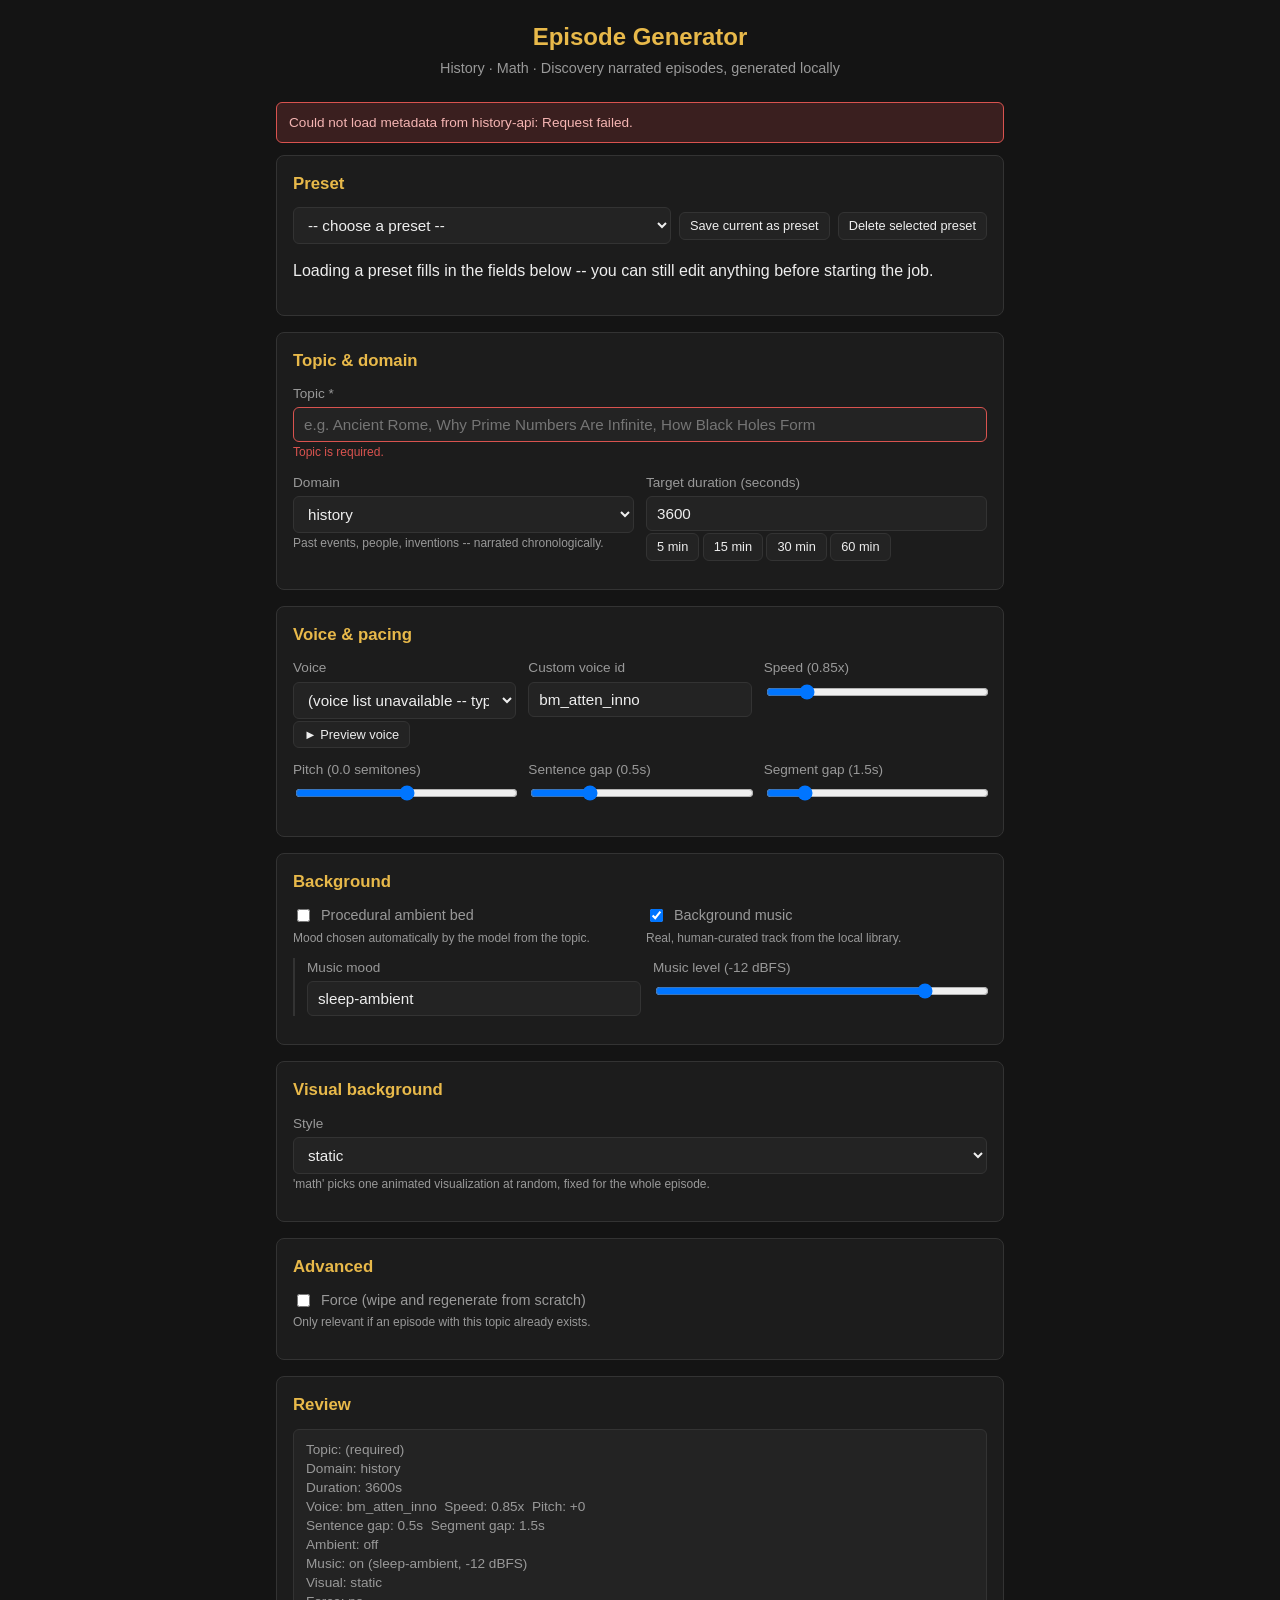
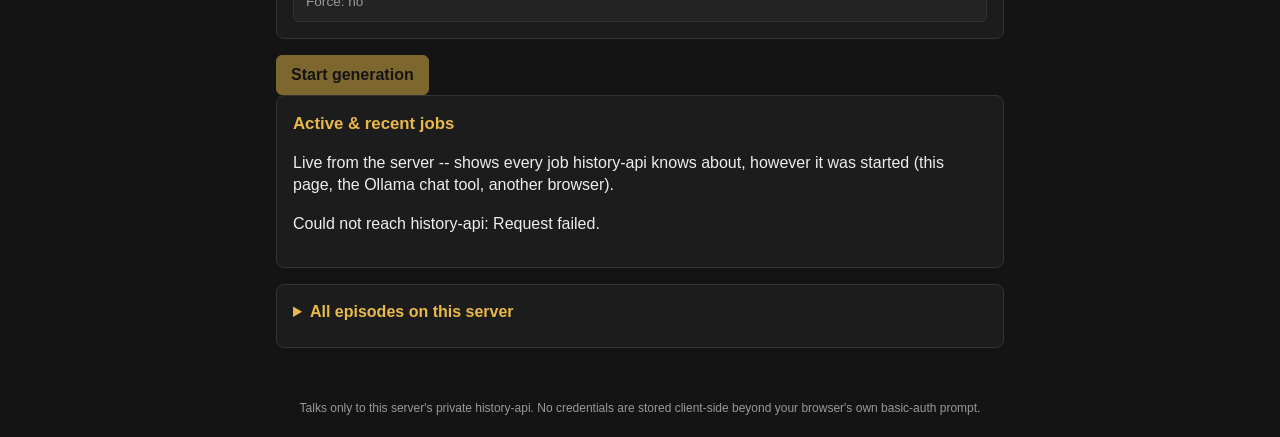
==== history-generator/ui/static/index.html @ 7b9bb8a4 "Configuration UI: make the jobs panel live and cross-browser GET /jobs now embeds each job's progres" ====
<!doctype html>
<html lang="en">
<head>
<meta charset="utf-8">
<meta name="viewport" content="width=device-width, initial-scale=1">
<title>Episode Generator</title>
<link rel="stylesheet" href="style.css">
</head>
<body>
<header>
  <h1>Episode Generator</h1>
  <p>History &middot; Math &middot; Discovery narrated episodes, generated locally</p>
</header>

<main>
  <div id="top-error" class="top-error"></div>

  <section class="panel">
    <h2>Preset</h2>
    <div class="preset-bar">
      <select id="preset-select">
        <option value="">-- choose a preset --</option>
      </select>
      <button id="save-preset-btn" class="small" type="button">Save current as preset</button>
      <button id="delete-preset-btn" class="small" type="button">Delete selected preset</button>
    </div>
    <p class="hint">Loading a preset fills in the fields below -- you can still edit anything before starting the job.</p>
  </section>

  <form id="job-form">
    <section class="panel">
      <h2>Topic &amp; domain</h2>
      <div class="row">
        <div class="field" style="flex-basis: 100%;">
          <label for="topic">Topic *</label>
          <input type="text" id="topic" name="topic" required placeholder="e.g. Ancient Rome, Why Prime Numbers Are Infinite, How Black Holes Form">
          <div class="error">Topic is required.</div>
        </div>
      </div>
      <div class="row">
        <div class="field">
          <label for="domain">Domain</label>
          <select id="domain" name="domain"></select>
          <div class="hint" id="domain-hint"></div>
        </div>
        <div class="field">
          <label for="duration">Target duration (seconds)</label>
          <input type="number" id="duration" name="duration" min="30" step="30" value="3600">
          <div class="hint">
            <button type="button" class="small" data-duration="300">5 min</button>
            <button type="button" class="small" data-duration="900">15 min</button>
            <button type="button" class="small" data-duration="1800">30 min</button>
            <button type="button" class="small" data-duration="3600">60 min</button>
          </div>
        </div>
      </div>
    </section>

    <section class="panel">
      <h2>Voice &amp; pacing</h2>
      <div class="row">
        <div class="field">
          <label for="voice">Voice</label>
          <select id="voice" name="voice"></select>
          <div class="hint">
            <button type="button" class="small" id="voice-preview-btn">&#9658; Preview voice</button>
            <span id="voice-preview-status"></span>
          </div>
        </div>
        <div class="field" id="voice-custom-field" style="display:none;">
          <label for="voice-custom">Custom voice id</label>
          <input type="text" id="voice-custom" placeholder="e.g. bm_atten_inno">
        </div>
        <div class="field">
          <label for="speed">Speed (<span id="speed-out">0.85</span>x)</label>
          <input type="range" id="speed" name="speed" min="0.25" max="4.0" step="0.05" value="0.85">
        </div>
      </div>
      <div class="row">
        <div class="field">
          <label for="pitch">Pitch (<span id="pitch-out">0.0</span> semitones)</label>
          <input type="range" id="pitch" name="pitch_semitones" min="-4" max="4" step="0.5" value="0">
        </div>
        <div class="field">
          <label for="sentence-gap">Sentence gap (<span id="sentence-gap-out">0.5</span>s)</label>
          <input type="range" id="sentence-gap" name="sentence_gap_seconds" min="0" max="2" step="0.1" value="0.5">
        </div>
        <div class="field">
          <label for="segment-gap">Segment gap (<span id="segment-gap-out">1.5</span>s)</label>
          <input type="range" id="segment-gap" name="segment_gap_seconds" min="0" max="10" step="0.5" value="1.5">
        </div>
      </div>
    </section>

    <section class="panel">
      <h2>Background</h2>
      <div class="row">
        <div class="field">
          <label class="checkbox"><input type="checkbox" id="ambient" name="ambient"> Procedural ambient bed</label>
          <div class="hint">Mood chosen automatically by the model from the topic.</div>
        </div>
        <div class="field">
          <label class="checkbox"><input type="checkbox" id="music" name="music"> Background music</label>
          <div class="hint">Real, human-curated track from the local library.</div>
        </div>
      </div>
      <div id="music-subgroup" class="subgroup">
        <div class="row">
          <div class="field">
            <label for="music-mood">Music mood</label>
            <input type="text" id="music-mood" name="music_mood" value="sleep-ambient">
          </div>
          <div class="field">
            <label for="music-level">Music level (<span id="music-level-out">-12</span> dBFS)</label>
            <input type="range" id="music-level" name="music_level_db" min="-40" max="-6" step="1" value="-12">
          </div>
        </div>
      </div>
    </section>

    <section class="panel">
      <h2>Visual background</h2>
      <div class="row">
        <div class="field">
          <label for="visual-style">Style</label>
          <select id="visual-style" name="visual_style"></select>
          <div class="hint">'math' picks one animated visualization at random, fixed for the whole episode.</div>
        </div>
      </div>
    </section>

    <section class="panel">
      <h2>Advanced</h2>
      <div class="row">
        <div class="field">
          <label class="checkbox"><input type="checkbox" id="force" name="force"> Force (wipe and regenerate from scratch)</label>
          <div class="hint">Only relevant if an episode with this topic already exists.</div>
        </div>
      </div>
    </section>

    <section class="panel">
      <h2>Review</h2>
      <div id="summary" class="summary-box">Fill in a topic to see the request that will be submitted.</div>
    </section>

    <button type="submit" class="primary" id="submit-btn">Start generation</button>
  </form>

  <section class="panel">
    <h2>Active &amp; recent jobs</h2>
    <p class="hint">Live from the server -- shows every job history-api knows about, however it was started (this page, the Ollama chat tool, another browser).</p>
    <div id="jobs-list"><p class="hint">Loading...</p></div>
  </section>

  <section class="panel">
    <details id="episodes-details">
      <summary>All episodes on this server</summary>
      <div id="episodes-list"><p class="hint">Loading...</p></div>
      <button type="button" class="small" id="refresh-episodes-btn">Refresh</button>
    </details>
  </section>
</main>

<audio id="voice-preview-audio" preload="none" style="display:none;"></audio>

<footer>
  Talks only to this server's private history-api. No credentials are stored client-side beyond your browser's own basic-auth prompt.
</footer>

<script src="app.js"></script>
</body>
</html>
---- history-generator/ui/static/style.css ----
:root {
  --bg: #141414;
  --panel: #1c1c1c;
  --panel-alt: #232323;
  --border: #333;
  --text: #eee;
  --text-dim: #999;
  --accent: #e8b94a;
  --accent-dim: #a9822f;
  --danger: #d9534f;
  --ok: #6fbf73;
  --radius: 8px;
}

* { box-sizing: border-box; }

body {
  margin: 0;
  background: var(--bg);
  color: var(--text);
  font-family: -apple-system, BlinkMacSystemFont, "Segoe UI", Roboto, Helvetica, Arial, sans-serif;
  line-height: 1.4;
}

header {
  padding: 20px 16px 8px;
  text-align: center;
}

header h1 {
  margin: 0 0 4px;
  color: var(--accent);
  font-size: 1.5rem;
}

header p {
  margin: 0;
  color: var(--text-dim);
  font-size: 0.9rem;
}

main {
  max-width: 760px;
  margin: 0 auto;
  padding: 16px;
}

.panel {
  background: var(--panel);
  border: 1px solid var(--border);
  border-radius: var(--radius);
  padding: 16px;
  margin-bottom: 16px;
}

.panel h2 {
  margin: 0 0 12px;
  font-size: 1.05rem;
  color: var(--accent);
}

.row {
  display: flex;
  flex-wrap: wrap;
  gap: 12px;
  margin-bottom: 12px;
}

.field {
  flex: 1 1 200px;
  min-width: 0;
}

.field label {
  display: block;
  font-size: 0.85rem;
  color: var(--text-dim);
  margin-bottom: 4px;
}

.field .hint {
  font-size: 0.75rem;
  color: var(--text-dim);
  margin-top: 2px;
}

.field .error {
  font-size: 0.75rem;
  color: var(--danger);
  margin-top: 2px;
  display: none;
}

.field.invalid .error {
  display: block;
}

.field.invalid input,
.field.invalid select {
  border-color: var(--danger);
}

#voice-preview-status {
  font-size: 0.78rem;
  color: var(--text-dim);
}

#voice-preview-status.error {
  color: var(--danger);
}

input[type="text"],
input[type="number"],
select,
textarea {
  width: 100%;
  padding: 8px 10px;
  background: var(--panel-alt);
  border: 1px solid var(--border);
  border-radius: 6px;
  color: var(--text);
  font-size: 0.95rem;
}

input[type="range"] {
  width: 100%;
}

.range-value {
  font-size: 0.8rem;
  color: var(--text-dim);
  text-align: right;
}

label.checkbox {
  display: flex;
  align-items: center;
  gap: 8px;
  font-size: 0.9rem;
  cursor: pointer;
}

label.checkbox input { width: auto; }

.subgroup {
  border-left: 2px solid var(--border);
  padding-left: 12px;
  margin-top: 8px;
  display: none;
}

.subgroup.open { display: block; }

button {
  font: inherit;
  cursor: pointer;
  border-radius: 6px;
  border: 1px solid var(--border);
  background: var(--panel-alt);
  color: var(--text);
  padding: 8px 14px;
}

button:hover { border-color: var(--accent-dim); }

button.primary {
  background: var(--accent);
  color: #141414;
  border-color: var(--accent);
  font-weight: 600;
}

button.primary:hover { background: var(--accent-dim); }

button.primary:disabled {
  opacity: 0.5;
  cursor: not-allowed;
}

button.small {
  padding: 4px 10px;
  font-size: 0.8rem;
}

.preset-bar {
  display: flex;
  flex-wrap: wrap;
  gap: 8px;
  align-items: center;
}

.preset-bar select { flex: 1 1 180px; }

.summary-box {
  background: var(--panel-alt);
  border: 1px solid var(--border);
  border-radius: 6px;
  padding: 10px 12px;
  font-size: 0.85rem;
  color: var(--text-dim);
  white-space: pre-wrap;
  word-break: break-word;
}

.top-error {
  background: #3a1f1f;
  border: 1px solid var(--danger);
  color: #f5b5b3;
  padding: 10px 12px;
  border-radius: 6px;
  margin-bottom: 12px;
  display: none;
  font-size: 0.85rem;
  white-space: pre-wrap;
}

.top-error.show { display: block; }

.job-card {
  border: 1px solid var(--border);
  border-radius: 6px;
  padding: 10px 12px;
  margin-bottom: 10px;
  background: var(--panel-alt);
}

.job-card .job-title {
  font-weight: 600;
  color: var(--accent);
  margin-bottom: 4px;
}

.job-card .job-meta {
  font-size: 0.8rem;
  color: var(--text-dim);
  margin-bottom: 6px;
}

.progress-bar {
  height: 6px;
  background: #333;
  border-radius: 3px;
  overflow: hidden;
  margin-bottom: 6px;
}

.progress-bar > div {
  height: 100%;
  background: var(--accent);
}

.job-status-line {
  font-size: 0.85rem;
}

.job-status-line.status-complete { color: var(--ok); }
.job-status-line.status-error { color: var(--danger); }

.host-path {
  font-family: ui-monospace, SFMono-Regular, Menlo, monospace;
  font-size: 0.78rem;
  background: var(--panel);
  padding: 4px 6px;
  border-radius: 4px;
  display: inline-block;
  margin-top: 4px;
  word-break: break-all;
}

details summary {
  cursor: pointer;
  color: var(--accent);
  font-weight: 600;
  margin-bottom: 8px;
}

.episode-row {
  display: flex;
  justify-content: space-between;
  gap: 8px;
  padding: 6px 0;
  border-bottom: 1px solid var(--border);
  font-size: 0.85rem;
  flex-wrap: wrap;
}

.episode-row:last-child { border-bottom: none; }

.tag {
  display: inline-block;
  font-size: 0.7rem;
  padding: 1px 6px;
  border-radius: 10px;
  background: #2a2a2a;
  color: var(--text-dim);
  margin-left: 4px;
}

footer {
  text-align: center;
  padding: 20px;
  color: var(--text-dim);
  font-size: 0.75rem;
}

@media (max-width: 480px) {
  .field { flex-basis: 100%; }
}
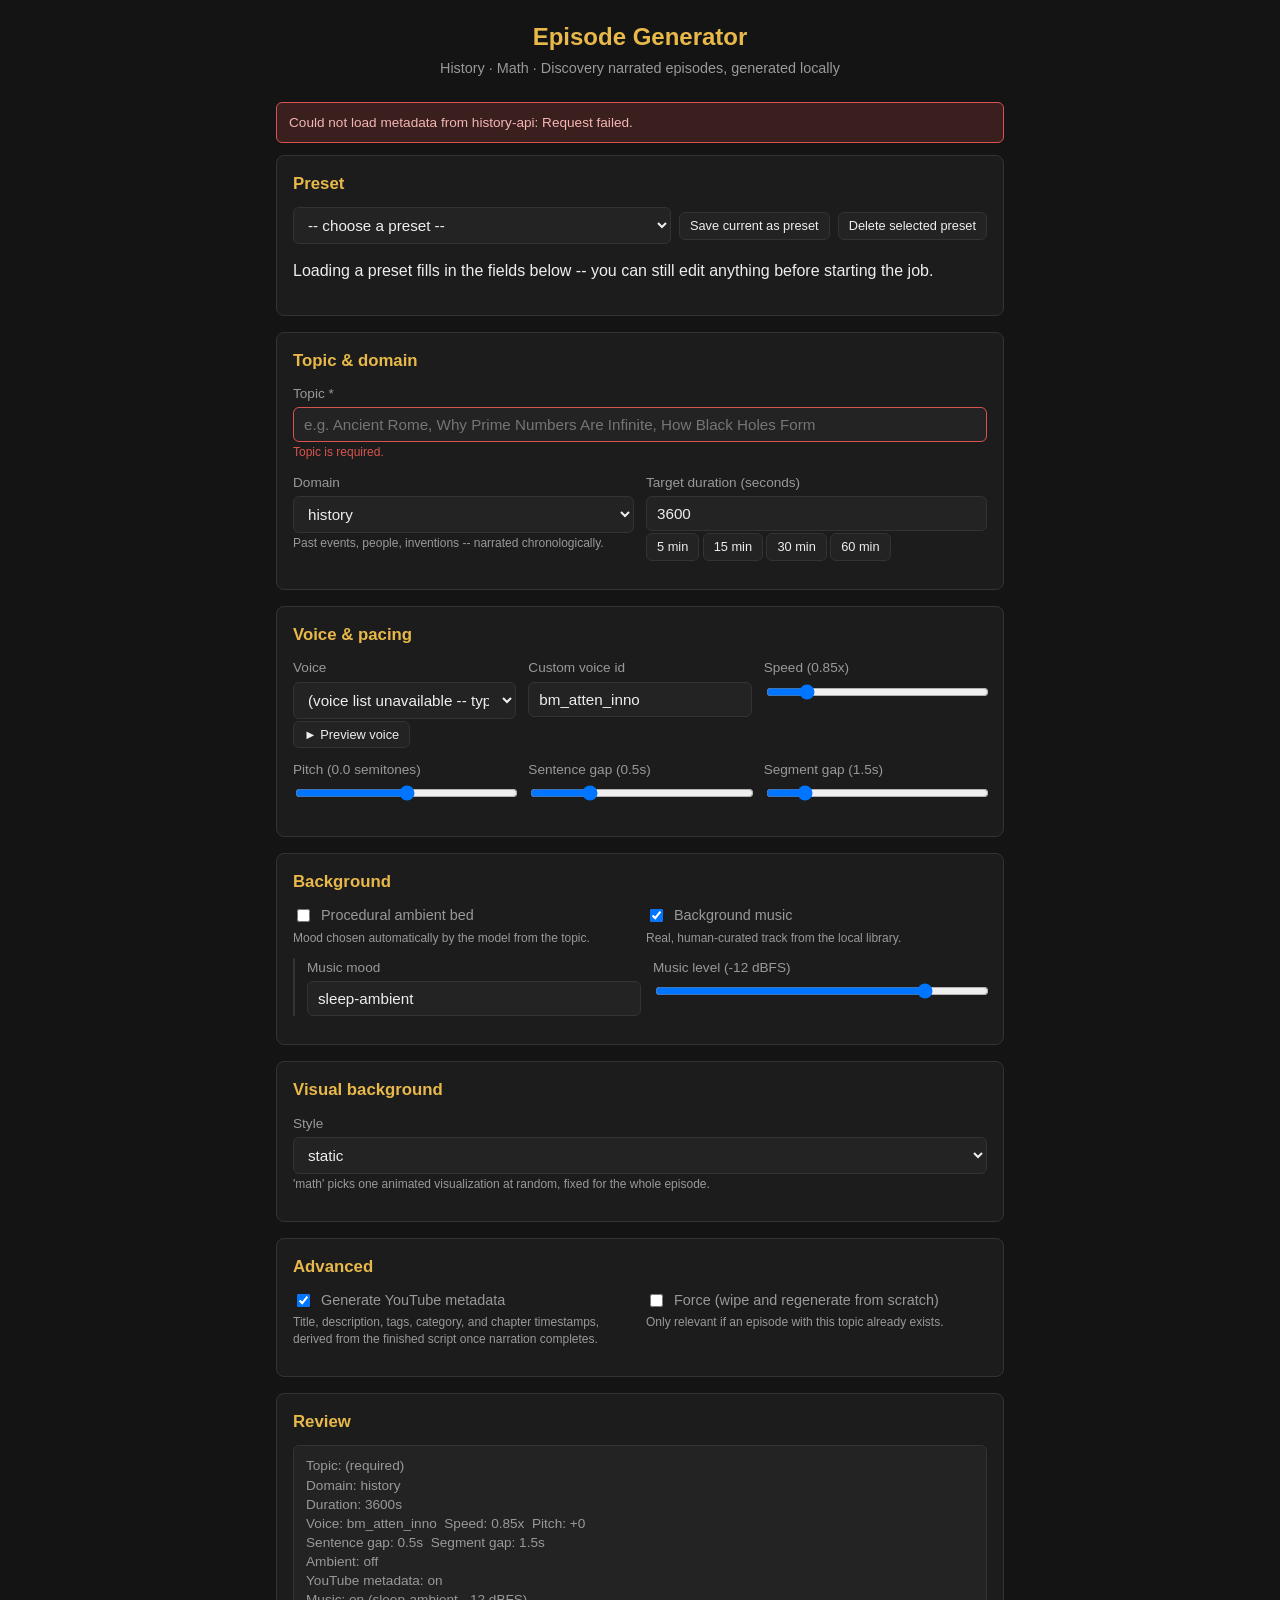
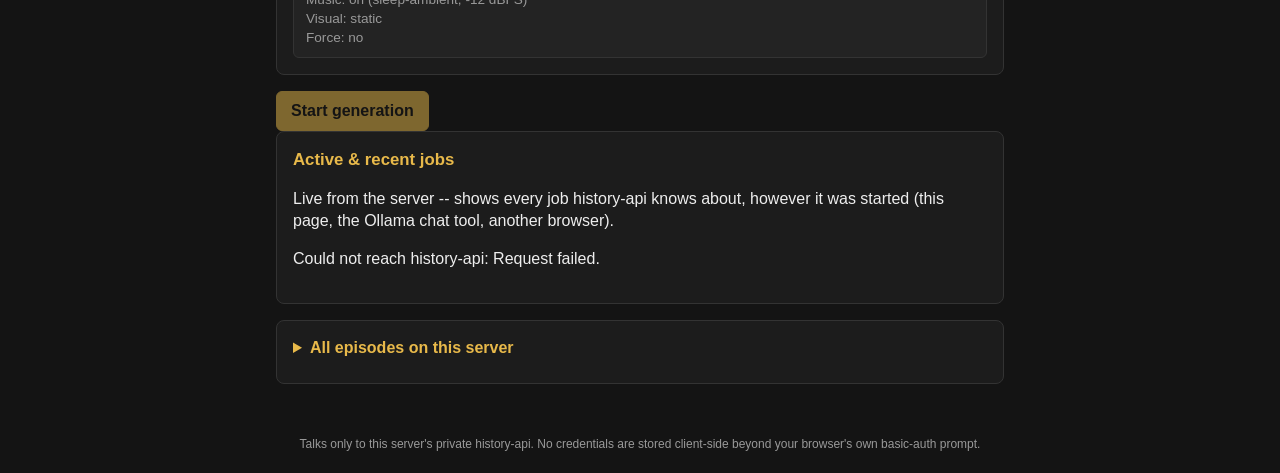
==== commit 767f4378: "Add automatic YouTube metadata generation for every episode New youtube_metadata.py module: chapters" ====
--- a/history-generator/ui/static/index.html
+++ b/history-generator/ui/static/index.html
@@ -133,6 +133,10 @@
       <h2>Advanced</h2>
       <div class="row">
         <div class="field">
+          <label class="checkbox"><input type="checkbox" id="youtube-metadata" name="youtube_metadata" checked> Generate YouTube metadata</label>
+          <div class="hint">Title, description, tags, category, and chapter timestamps, derived from the finished script once narration completes.</div>
+        </div>
+        <div class="field">
           <label class="checkbox"><input type="checkbox" id="force" name="force"> Force (wipe and regenerate from scratch)</label>
           <div class="hint">Only relevant if an episode with this topic already exists.</div>
         </div>
--- a/history-generator/ui/static/style.css
+++ b/history-generator/ui/static/style.css
@@ -284,7 +284,22 @@
   flex-wrap: wrap;
 }
 
-.episode-row:last-child { border-bottom: none; }
+.episode-row-wrap:last-child .episode-row { border-bottom: none; }
+
+.yt-panel {
+  margin: 4px 0 10px;
+  padding: 10px;
+  background: var(--panel-alt);
+  border-radius: 6px;
+  font-size: 0.82rem;
+}
+
+.yt-panel pre {
+  white-space: pre-wrap;
+  word-break: break-word;
+  font-family: inherit;
+  margin: 4px 0 0;
+}
 
 .tag {
   display: inline-block;
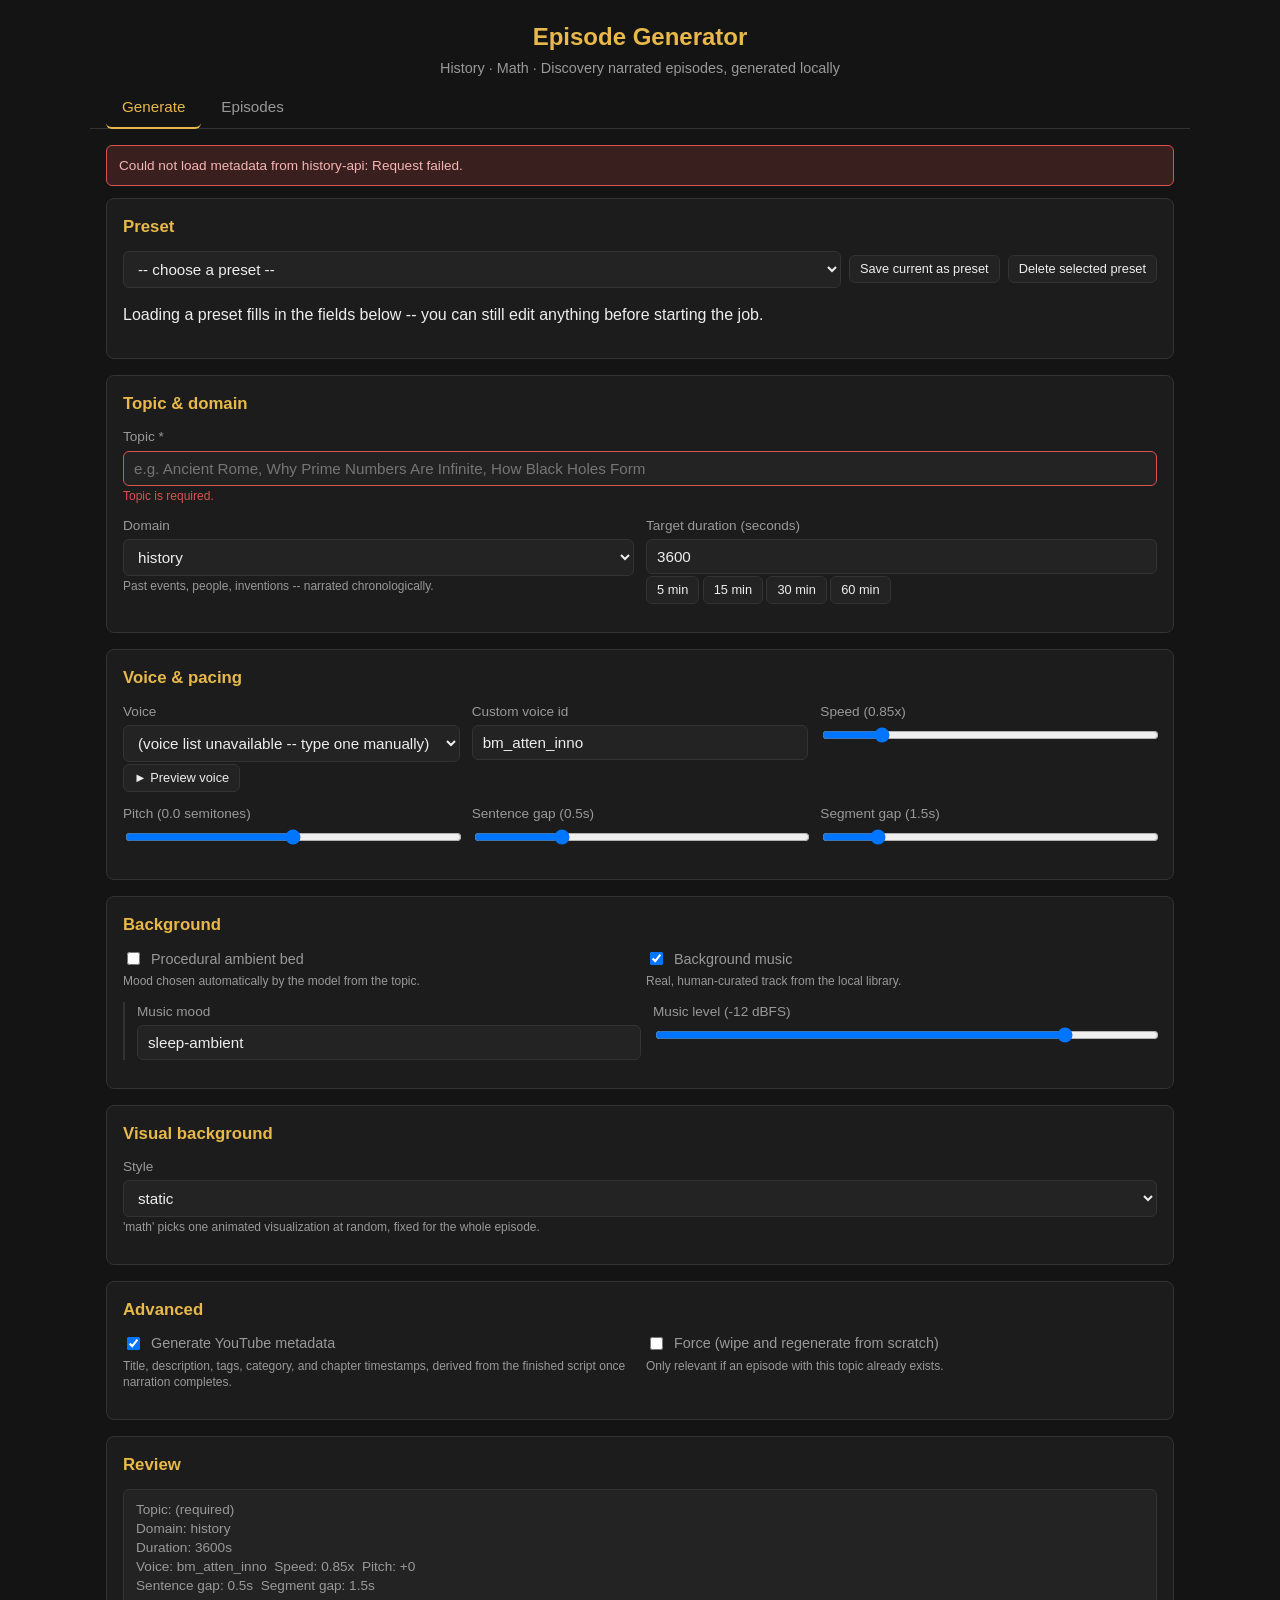
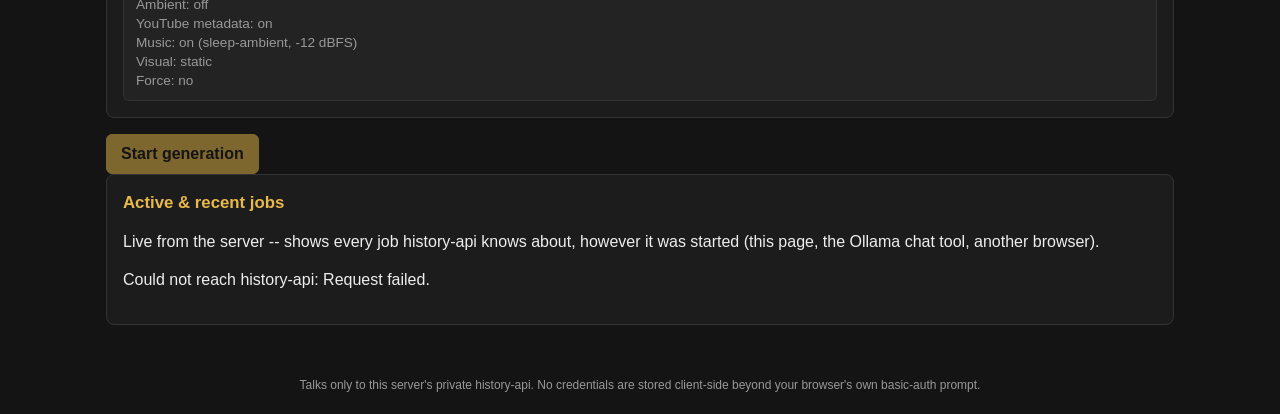
==== commit 1207f7f1: "Add Episodes tab: search, filter, rename, edit YouTube metadata, and delete episodes Extracts the ep" ====
--- a/history-generator/ui/static/index.html
+++ b/history-generator/ui/static/index.html
@@ -11,9 +11,17 @@
   <h1>Episode Generator</h1>
   <p>History &middot; Math &middot; Discovery narrated episodes, generated locally</p>
 </header>
+<div id="init-loading-bar" class="loading-bar" aria-hidden="true"></div>
+
+<nav class="tabs">
+  <button type="button" class="tab-btn" data-tab="generate">Generate</button>
+  <button type="button" class="tab-btn" data-tab="episodes">Episodes</button>
+</nav>
 
 <main>
   <div id="top-error" class="top-error"></div>
+
+  <div id="tab-generate" class="tab-panel">
 
   <section class="panel">
     <h2>Preset</h2>
@@ -157,13 +165,26 @@
     <div id="jobs-list"><p class="hint">Loading...</p></div>
   </section>
 
-  <section class="panel">
-    <details id="episodes-details">
-      <summary>All episodes on this server</summary>
+  </div>
+
+  <div id="tab-episodes" class="tab-panel">
+    <section class="panel">
+      <h2>Episodes</h2>
+      <div class="episodes-toolbar">
+        <input type="text" id="episode-search" placeholder="Search by title or topic...">
+        <select id="episode-domain-filter">
+          <option value="">All domains</option>
+        </select>
+        <select id="episode-status-filter">
+          <option value="">All statuses</option>
+          <option value="done">Done</option>
+          <option value="in-progress">In progress</option>
+        </select>
+        <button type="button" class="small" id="refresh-episodes-btn">Refresh</button>
+      </div>
       <div id="episodes-list"><p class="hint">Loading...</p></div>
-      <button type="button" class="small" id="refresh-episodes-btn">Refresh</button>
-    </details>
-  </section>
+    </section>
+  </div>
 </main>
 
 <audio id="voice-preview-audio" preload="none" style="display:none;"></audio>
--- a/history-generator/ui/static/style.css
+++ b/history-generator/ui/static/style.css
@@ -40,9 +40,73 @@
 }
 
 main {
-  max-width: 760px;
+  max-width: 1100px;
   margin: 0 auto;
   padding: 16px;
+}
+
+.tabs {
+  display: flex;
+  gap: 4px;
+  max-width: 1100px;
+  margin: 0 auto;
+  padding: 0 16px;
+  border-bottom: 1px solid var(--border);
+}
+
+.tab-btn {
+  background: none;
+  border: none;
+  color: var(--text-dim);
+  padding: 10px 16px;
+  font-size: 0.95rem;
+  font-family: inherit;
+  cursor: pointer;
+  border-bottom: 2px solid transparent;
+  margin-bottom: -1px;
+}
+
+.tab-btn:hover { color: var(--text); }
+
+.tab-btn.active {
+  color: var(--accent);
+  border-bottom-color: var(--accent);
+}
+
+.tab-panel { display: none; }
+.tab-panel.active { display: block; }
+
+.episodes-toolbar {
+  display: flex;
+  gap: 8px;
+  flex-wrap: wrap;
+  margin-bottom: 12px;
+}
+
+.episodes-toolbar input[type="text"] {
+  flex: 1;
+  min-width: 200px;
+}
+
+/* Shown while the form's own dropdowns (domain/visual-style/voice) are still waiting on
+   /api/metadata and /api/voices -- the latter hits Kokoro directly and can be slow if
+   it's mid-synthesis for a running job, which used to silently stall the whole page
+   since those two calls were awaited before anything else on it started. */
+.loading-bar {
+  display: none;
+  height: 3px;
+  background: linear-gradient(90deg, transparent, var(--accent), transparent);
+  background-size: 200% 100%;
+}
+
+.loading-bar.show {
+  display: block;
+  animation: loading-bar-sweep 1.1s linear infinite;
+}
+
+@keyframes loading-bar-sweep {
+  0% { background-position: 200% 0; }
+  100% { background-position: -200% 0; }
 }
 
 .panel {
@@ -274,17 +338,75 @@
   margin-bottom: 8px;
 }
 
+.episode-table-header,
 .episode-row {
-  display: flex;
-  justify-content: space-between;
-  gap: 8px;
-  padding: 6px 0;
+  display: grid;
+  grid-template-columns: minmax(220px, 2fr) minmax(180px, 1.3fr) minmax(200px, auto);
+  gap: 16px;
+  align-items: center;
+}
+
+.episode-table-header {
+  padding: 4px 0 8px;
+  border-bottom: 1px solid var(--border);
+  font-size: 0.75rem;
+  text-transform: uppercase;
+  letter-spacing: 0.03em;
+  color: var(--text-dim);
+}
+
+.episode-row {
+  padding: 8px 0;
   border-bottom: 1px solid var(--border);
   font-size: 0.85rem;
+}
+
+.episode-row-wrap:last-child .episode-row { border-bottom: none; }
+
+.ep-col-actions {
+  display: flex;
+  align-items: center;
+  gap: 8px;
   flex-wrap: wrap;
 }
 
-.episode-row-wrap:last-child .episode-row { border-bottom: none; }
+.ep-title-edit-row {
+  display: flex;
+  gap: 6px;
+  align-items: center;
+}
+
+.ep-title-edit-row input[type="text"] { flex: 1; }
+
+.btn-danger {
+  color: var(--danger);
+  border-color: var(--danger);
+}
+
+.yt-meta .yt-field-row {
+  display: flex;
+  flex-direction: column;
+  gap: 3px;
+  margin-bottom: 8px;
+}
+
+.yt-meta .yt-field-row input,
+.yt-meta .yt-field-row textarea,
+.yt-meta .yt-field-row select {
+  width: 100%;
+}
+
+.yt-meta textarea { min-height: 80px; resize: vertical; }
+
+/* Below ~600px there isn't room for three columns -- fall back to stacked rows like the
+   layout before this, rather than truncating/overlapping content. */
+@media (max-width: 600px) {
+  .episode-table-header { display: none; }
+  .episode-row {
+    grid-template-columns: 1fr;
+    gap: 4px;
+  }
+}
 
 .yt-panel {
   margin: 4px 0 10px;
@@ -300,6 +422,27 @@
   font-family: inherit;
   margin: 4px 0 0;
 }
+
+.yt-publish-row {
+  display: flex;
+  align-items: center;
+  gap: 6px;
+  margin-top: 8px;
+  flex-wrap: wrap;
+}
+
+.yt-video-id {
+  flex: 1;
+  min-width: 160px;
+}
+
+.yt-publish-status,
+.yt-generate-status,
+.yt-regenerate-status { font-size: 0.8rem; }
+
+.yt-publish-status.error,
+.yt-generate-status.error,
+.yt-regenerate-status.error { color: var(--danger); }
 
 .tag {
   display: inline-block;
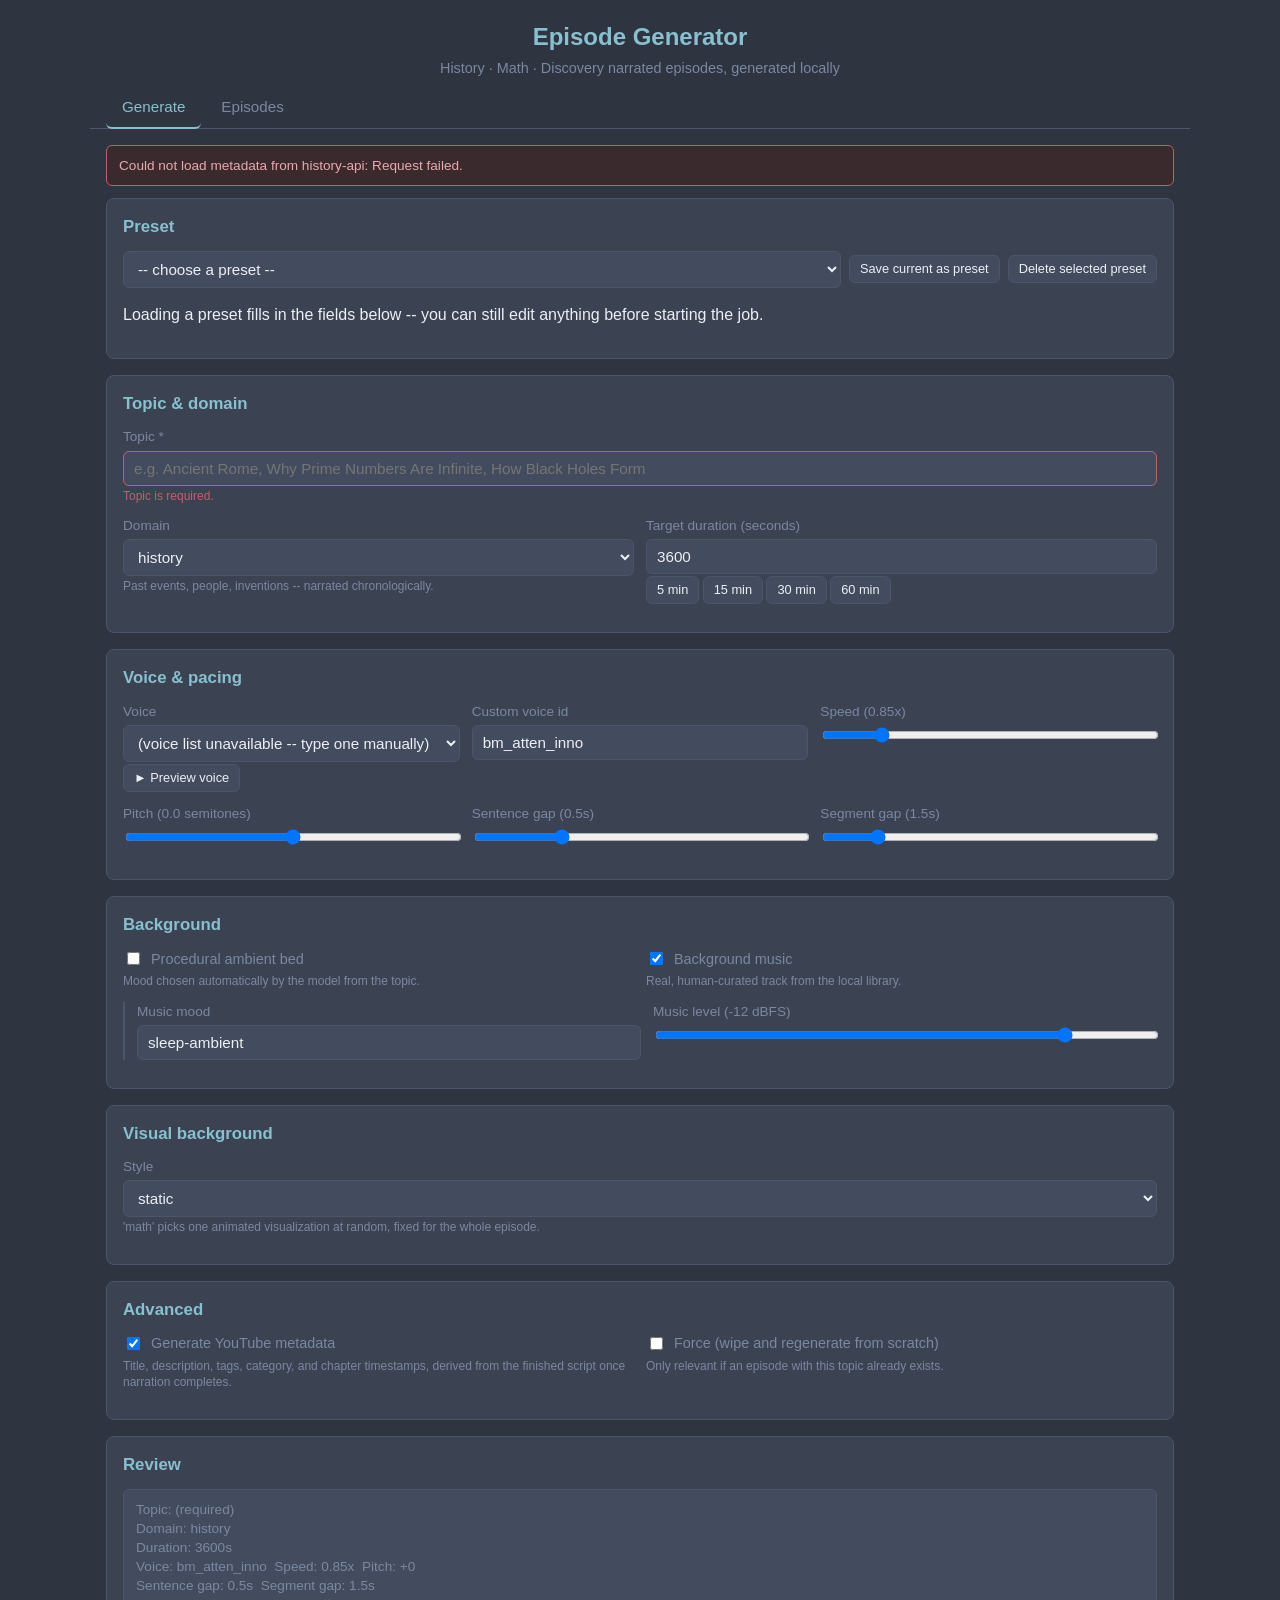
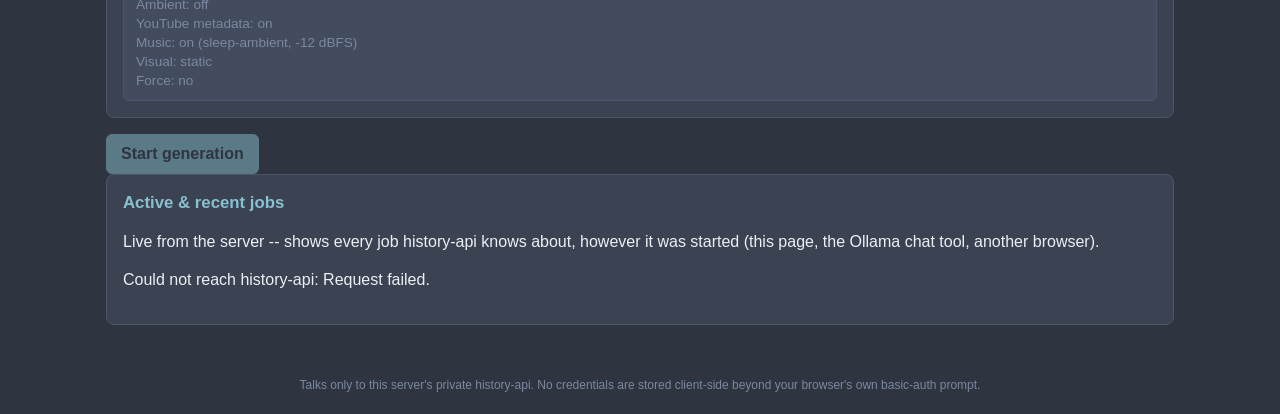
==== commit 1ff1c92d: "Convert YouTube metadata panel to a modal in the Episodes tab Clicking YouTube (or Generate YouTube " ====
--- a/history-generator/ui/static/index.html
+++ b/history-generator/ui/static/index.html
@@ -189,6 +189,14 @@
 
 <audio id="voice-preview-audio" preload="none" style="display:none;"></audio>
 
+<div id="youtube-modal" class="modal-overlay" style="display:none;">
+  <div class="modal-box">
+    <button type="button" class="modal-close" id="youtube-modal-close" aria-label="Close">&times;</button>
+    <h2>YouTube</h2>
+    <div id="youtube-modal-content"></div>
+  </div>
+</div>
+
 <footer>
   Talks only to this server's private history-api. No credentials are stored client-side beyond your browser's own basic-auth prompt.
 </footer>
--- a/history-generator/ui/static/style.css
+++ b/history-generator/ui/static/style.css
@@ -1,14 +1,15 @@
 :root {
-  --bg: #141414;
-  --panel: #1c1c1c;
-  --panel-alt: #232323;
-  --border: #333;
-  --text: #eee;
-  --text-dim: #999;
-  --accent: #e8b94a;
-  --accent-dim: #a9822f;
-  --danger: #d9534f;
-  --ok: #6fbf73;
+  /* Nord (https://www.nordtheme.com) dark palette. */
+  --bg: #2e3440;        /* nord0 */
+  --panel: #3b4252;     /* nord1 */
+  --panel-alt: #434c5e; /* nord2 */
+  --border: #4c566a;    /* nord3 */
+  --text: #eceff4;      /* nord6 */
+  --text-dim: #7b88a1;  /* muted nord4/nord3 blend */
+  --accent: #88c0d0;    /* nord8, frost cyan */
+  --accent-dim: #5e81ac; /* nord10, frost blue */
+  --danger: #bf616a;    /* nord11 */
+  --ok: #a3be8c;        /* nord14 */
   --radius: 8px;
 }
 
@@ -229,7 +230,7 @@
 
 button.primary {
   background: var(--accent);
-  color: #141414;
+  color: var(--bg);
   border-color: var(--accent);
   font-weight: 600;
 }
@@ -267,9 +268,9 @@
 }
 
 .top-error {
-  background: #3a1f1f;
+  background: #3b2a2d;
   border: 1px solid var(--danger);
-  color: #f5b5b3;
+  color: #e8a9ae;
   padding: 10px 12px;
   border-radius: 6px;
   margin-bottom: 12px;
@@ -302,7 +303,7 @@
 
 .progress-bar {
   height: 6px;
-  background: #333;
+  background: var(--border);
   border-radius: 3px;
   overflow: hidden;
   margin-bottom: 6px;
@@ -338,15 +339,48 @@
   margin-bottom: 8px;
 }
 
+/* #episodes-list is the ONE grid that matters here -- .episode-table-header,
+   .episode-row-wrap and .episode-row are all `display: contents`, so their children
+   (the header cells, and each row's 5 column divs) become direct children of this single
+   grid instead of each row/the header forming its own independent grid. That's what makes
+   the columns actually line up: CSS Grid only shares column-track sizing across cells that
+   belong to the *same* grid, and `auto`-sized tracks were previously being computed
+   separately per row (and separately again for the header), based only on that one row's
+   own content -- so a short title in one row and a long one in the next could each end up
+   with different column widths, none of which matched the header. */
+#episodes-list.episode-grid {
+  display: grid;
+  grid-template-columns: minmax(200px, 2fr) minmax(70px, auto) minmax(90px, auto) minmax(140px, auto) minmax(190px, 240px);
+  column-gap: 16px;
+  row-gap: 0;
+}
+
+#episodes-list.episode-grid > p.hint {
+  grid-column: 1 / -1;
+}
+
 .episode-table-header,
+.episode-row-wrap,
 .episode-row {
-  display: grid;
-  grid-template-columns: minmax(220px, 2fr) minmax(180px, 1.3fr) minmax(200px, auto);
-  gap: 16px;
-  align-items: center;
-}
-
-.episode-table-header {
+  display: contents;
+}
+
+.col-sort-btn {
+  background: none;
+  border: none;
+  padding: 0;
+  margin: 0;
+  color: inherit;
+  font: inherit;
+  text-transform: inherit;
+  letter-spacing: inherit;
+  cursor: pointer;
+  text-align: left;
+}
+
+.col-sort-btn:hover { color: var(--text); }
+
+.episode-table-header > * {
   padding: 4px 0 8px;
   border-bottom: 1px solid var(--border);
   font-size: 0.75rem;
@@ -355,20 +389,31 @@
   color: var(--text-dim);
 }
 
-.episode-row {
+.episode-row > div {
   padding: 8px 0;
   border-bottom: 1px solid var(--border);
   font-size: 0.85rem;
-}
-
-.episode-row-wrap:last-child .episode-row { border-bottom: none; }
-
+  align-self: center;
+}
+
+.episode-row-wrap:last-child .episode-row > div { border-bottom: none; }
+
+/* Fixed-width column (see the Actions track above), buttons never wrap onto a second
+   line -- instead the cell scrolls horizontally if its buttons don't all fit, so a row's
+   height stays constant regardless of how many action buttons/status text it's showing. */
 .ep-col-actions {
   display: flex;
   align-items: center;
   gap: 8px;
-  flex-wrap: wrap;
-}
+  flex-wrap: nowrap;
+  min-width: 0;
+  overflow-x: auto;
+  overflow-y: hidden;
+  scrollbar-width: thin;
+  scrollbar-color: var(--border) transparent;
+}
+
+.ep-col-actions > * { flex-shrink: 0; }
 
 .ep-title-edit-row {
   display: flex;
@@ -398,25 +443,89 @@
 
 .yt-meta textarea { min-height: 80px; resize: vertical; }
 
-/* Below ~600px there isn't room for three columns -- fall back to stacked rows like the
-   layout before this, rather than truncating/overlapping content. */
-@media (max-width: 600px) {
+/* Below ~760px there isn't room for five columns -- collapse the shared grid to one
+   column, so every cell (across every row) just stacks top to bottom in DOM order.
+   data-label attributes (set on the length/segments/status divs in app.js) are prefixed
+   via ::before so a bare "23m" or "done" isn't ambiguous once the column headers are
+   hidden, and only the Actions cell keeps a border, so one visible line still marks the
+   end of each episode's group of stacked fields. */
+@media (max-width: 760px) {
   .episode-table-header { display: none; }
-  .episode-row {
+  #episodes-list.episode-grid {
     grid-template-columns: 1fr;
-    gap: 4px;
+    row-gap: 4px;
   }
-}
-
-.yt-panel {
-  margin: 4px 0 10px;
-  padding: 10px;
-  background: var(--panel-alt);
-  border-radius: 6px;
+  .episode-row > div {
+    padding: 2px 0;
+    border-bottom: none;
+  }
+  .episode-row > .ep-col-actions {
+    padding: 6px 0 10px;
+    border-bottom: 1px solid var(--border);
+    margin-bottom: 4px;
+  }
+  .ep-col-length::before,
+  .ep-col-segments::before,
+  .ep-col-status::before {
+    content: attr(data-label) ": ";
+    color: var(--text-dim);
+  }
+}
+
+/* YouTube info/edit/publish now lives in a modal (#youtube-modal) rather than expanding
+   inline below its row -- opening it no longer disturbs the episode list's layout or its
+   own 8s auto-refresh, and the modal's DOM is independent of that list being re-rendered
+   while it's open. */
+.modal-overlay {
+  position: fixed;
+  inset: 0;
+  background: rgba(0, 0, 0, 0.6);
+  display: flex;
+  align-items: flex-start;
+  justify-content: center;
+  padding: 40px 16px;
+  overflow-y: auto;
+  z-index: 100;
+}
+
+.modal-box {
+  position: relative;
+  background: var(--panel);
+  border: 1px solid var(--border);
+  border-radius: var(--radius);
+  padding: 20px;
+  max-width: 640px;
+  width: 100%;
+  max-height: calc(100vh - 80px);
+  overflow-y: auto;
+}
+
+.modal-box h2 {
+  margin: 0 0 12px;
+  font-size: 1.05rem;
+  color: var(--accent);
+}
+
+.modal-close {
+  position: absolute;
+  top: 8px;
+  right: 8px;
+  background: none;
+  border: none;
+  color: var(--text-dim);
+  font-size: 1.4rem;
+  line-height: 1;
+  padding: 4px 8px;
+  cursor: pointer;
+}
+
+.modal-close:hover { color: var(--text); }
+
+#youtube-modal-content {
   font-size: 0.82rem;
 }
 
-.yt-panel pre {
+.yt-meta pre {
   white-space: pre-wrap;
   word-break: break-word;
   font-family: inherit;
@@ -449,7 +558,7 @@
   font-size: 0.7rem;
   padding: 1px 6px;
   border-radius: 10px;
-  background: #2a2a2a;
+  background: var(--bg);
   color: var(--text-dim);
   margin-left: 4px;
 }
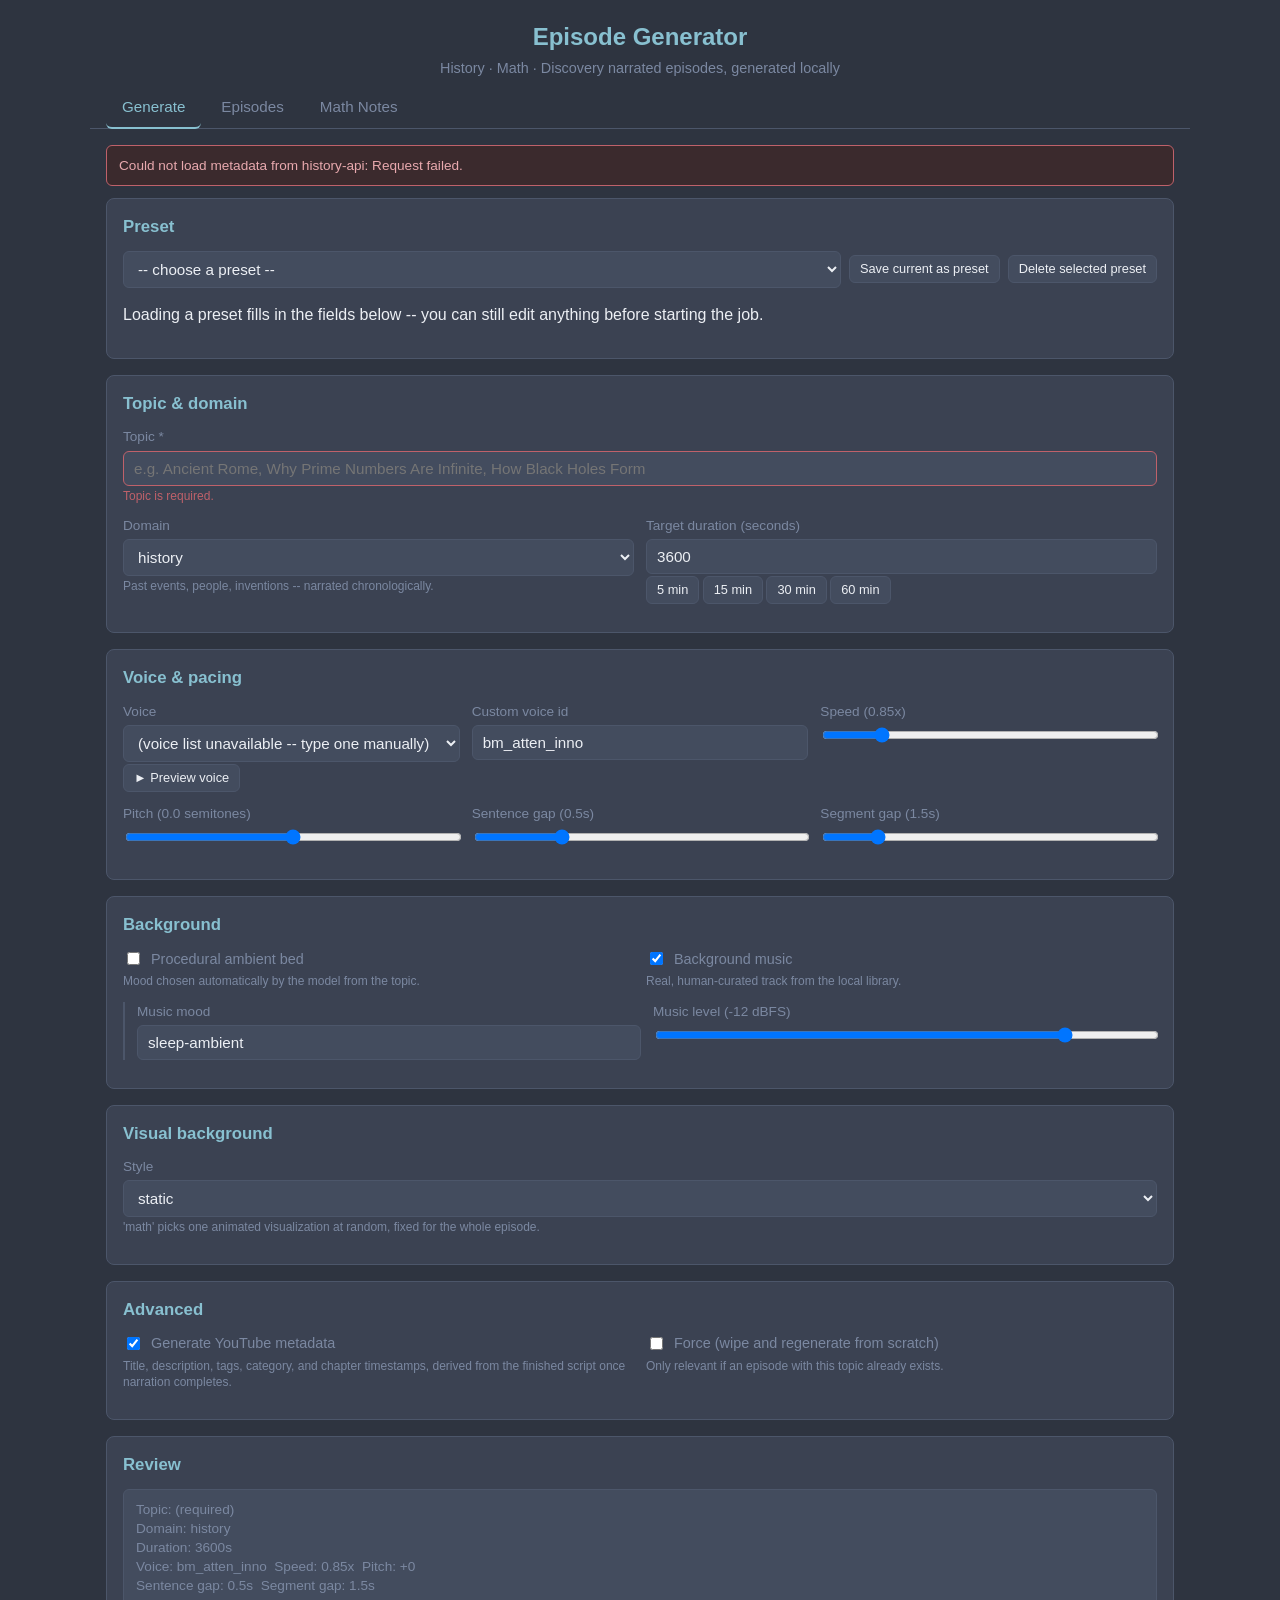
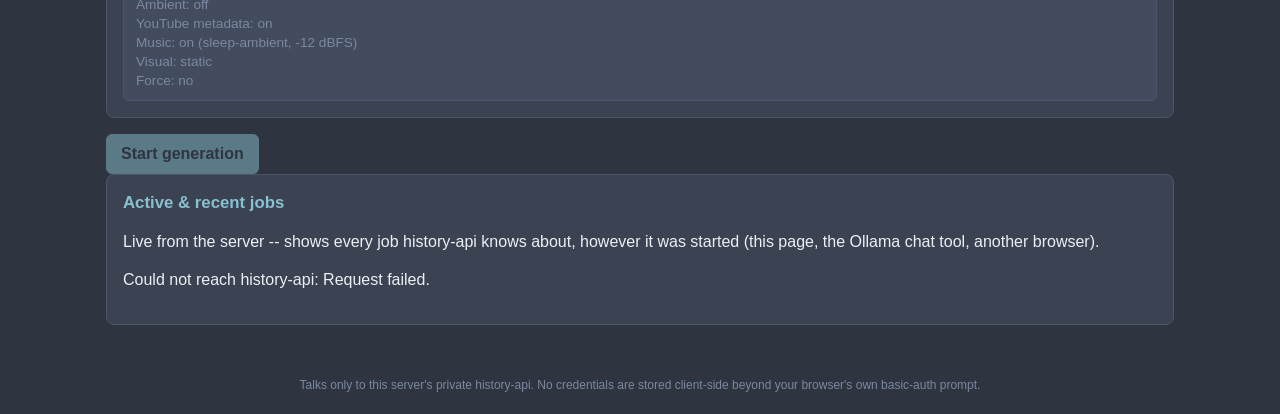
==== commit 90c5cbf0: "Rebuild math-notes as a dynamic FastAPI/SQLite CMS, authored from the Configuration UI Replaces the " ====
--- a/history-generator/ui/static/index.html
+++ b/history-generator/ui/static/index.html
@@ -4,6 +4,7 @@
 <meta charset="utf-8">
 <meta name="viewport" content="width=device-width, initial-scale=1">
 <title>Episode Generator</title>
+<link rel="icon" type="image/svg+xml" href="favicon.svg">
 <link rel="stylesheet" href="style.css">
 </head>
 <body>
@@ -16,6 +17,7 @@
 <nav class="tabs">
   <button type="button" class="tab-btn" data-tab="generate">Generate</button>
   <button type="button" class="tab-btn" data-tab="episodes">Episodes</button>
+  <button type="button" class="tab-btn" data-tab="math-notes">Math Notes</button>
 </nav>
 
 <main>
@@ -180,9 +182,55 @@
           <option value="done">Done</option>
           <option value="in-progress">In progress</option>
         </select>
+        <select id="episode-youtube-filter">
+          <option value="">Any YouTube status</option>
+          <option value="published">Published</option>
+          <option value="not-published">Not published</option>
+          <option value="private">Private</option>
+          <option value="unlisted">Unlisted</option>
+          <option value="public">Public</option>
+        </select>
         <button type="button" class="small" id="refresh-episodes-btn">Refresh</button>
       </div>
       <div id="episodes-list"><p class="hint">Loading...</p></div>
+    </section>
+  </div>
+
+  <div id="tab-math-notes" class="tab-panel">
+    <section class="panel">
+      <h2>Math Notes</h2>
+      <p class="hint">Create and manage posts for math.example.com directly -- no file editing needed.</p>
+      <div class="mn-toolbar">
+        <button type="button" class="primary small" id="mn-new-post-btn">New post</button>
+        <button type="button" class="small" id="mn-refresh-btn">Refresh</button>
+      </div>
+      <div id="mn-posts-list"><p class="hint">Loading...</p></div>
+    </section>
+
+    <section class="panel" id="mn-editor-panel" style="display:none;">
+      <h2 id="mn-editor-heading">New post</h2>
+      <div class="row">
+        <div class="field">
+          <label for="mn-title">Title *</label>
+          <input type="text" id="mn-title" placeholder="e.g. Newton's Second Law">
+        </div>
+        <div class="field">
+          <label for="mn-category">Category *</label>
+          <input type="text" id="mn-category" list="mn-category-options" placeholder="e.g. Physics">
+          <datalist id="mn-category-options"></datalist>
+        </div>
+      </div>
+      <div class="field" id="mn-slug-field">
+        <label for="mn-slug">Slug (optional -- auto-generated from title if left blank)</label>
+        <input type="text" id="mn-slug" placeholder="e.g. newtons-second-law">
+      </div>
+      <div class="field">
+        <label for="mn-body">Body (Markdown)</label>
+        <textarea id="mn-body" rows="16" placeholder='Write the post here. $...$ for inline math, $$...$$ for display math, !!! question "Problem" / ??? success "Solution" for word problems, &#96;&#96;&#96;matplotlib name="..." for graphs.'></textarea>
+      </div>
+      <button type="button" class="primary" id="mn-save-btn">Save post</button>
+      <button type="button" class="small" id="mn-cancel-btn">Cancel</button>
+      <span id="mn-save-status"></span>
     </section>
   </div>
 </main>
@@ -197,6 +245,19 @@
   </div>
 </div>
 
+<div id="confirm-modal" class="modal-overlay" style="display:none;">
+  <div class="modal-box modal-box-small">
+    <button type="button" class="modal-close" id="confirm-modal-close" aria-label="Close">&times;</button>
+    <h2>Confirm</h2>
+    <p id="confirm-modal-message"></p>
+    <div class="yt-publish-row">
+      <button type="button" class="small btn-danger" id="confirm-modal-confirm-btn">Confirm</button>
+      <button type="button" class="small" id="confirm-modal-cancel-btn">Cancel</button>
+      <span id="confirm-modal-status"></span>
+    </div>
+  </div>
+</div>
+
 <footer>
   Talks only to this server's private history-api. No credentials are stored client-side beyond your browser's own basic-auth prompt.
 </footer>
--- a/history-generator/ui/static/style.css
+++ b/history-generator/ui/static/style.css
@@ -81,6 +81,12 @@
   display: flex;
   gap: 8px;
   flex-wrap: wrap;
+  margin-bottom: 12px;
+}
+
+.mn-toolbar {
+  display: flex;
+  gap: 8px;
   margin-bottom: 12px;
 }
 
@@ -414,6 +420,23 @@
 }
 
 .ep-col-actions > * { flex-shrink: 0; }
+
+/* Same reasoning as .ep-col-actions above: a long title plus its domain tag and any
+   YouTube badges (youtubeBadgesHtml) was wrapping onto a second line and growing that
+   one row taller than the rest of the table. Scroll horizontally instead of wrapping. */
+.ep-col-title {
+  display: flex;
+  align-items: center;
+  gap: 4px;
+  white-space: nowrap;
+  min-width: 0;
+  overflow-x: auto;
+  overflow-y: hidden;
+  scrollbar-width: thin;
+  scrollbar-color: var(--border) transparent;
+}
+
+.ep-col-title > * { flex-shrink: 0; }
 
 .ep-title-edit-row {
   display: flex;
@@ -500,6 +523,10 @@
   overflow-y: auto;
 }
 
+.modal-box-small {
+  max-width: 420px;
+}
+
 .modal-box h2 {
   margin: 0 0 12px;
   font-size: 1.05rem;
@@ -563,6 +590,43 @@
   margin-left: 4px;
 }
 
+a.tag {
+  text-decoration: none;
+}
+
+a.tag:hover {
+  text-decoration: underline;
+}
+
+/* Published/privacy state, shown next to an episode's title (youtubeBadgesHtml) and
+   inside the YouTube modal's "Last published" line (privacyBadgeHtml) -- deliberately
+   distinct colors so "live to the world" (public) reads differently at a glance from
+   "only reachable by direct link" (unlisted) or "hidden" (private). */
+.tag-published {
+  background: transparent;
+  border: 1px solid var(--ok);
+  color: var(--ok);
+}
+
+.tag-privacy-private {
+  background: transparent;
+  border: 1px solid var(--border);
+  color: var(--text-dim);
+}
+
+.tag-privacy-unlisted {
+  background: transparent;
+  border: 1px solid var(--accent-dim);
+  color: var(--accent-dim);
+}
+
+.tag-privacy-public {
+  background: transparent;
+  border: 1px solid var(--ok);
+  color: var(--ok);
+  font-weight: 600;
+}
+
 footer {
   text-align: center;
   padding: 20px;
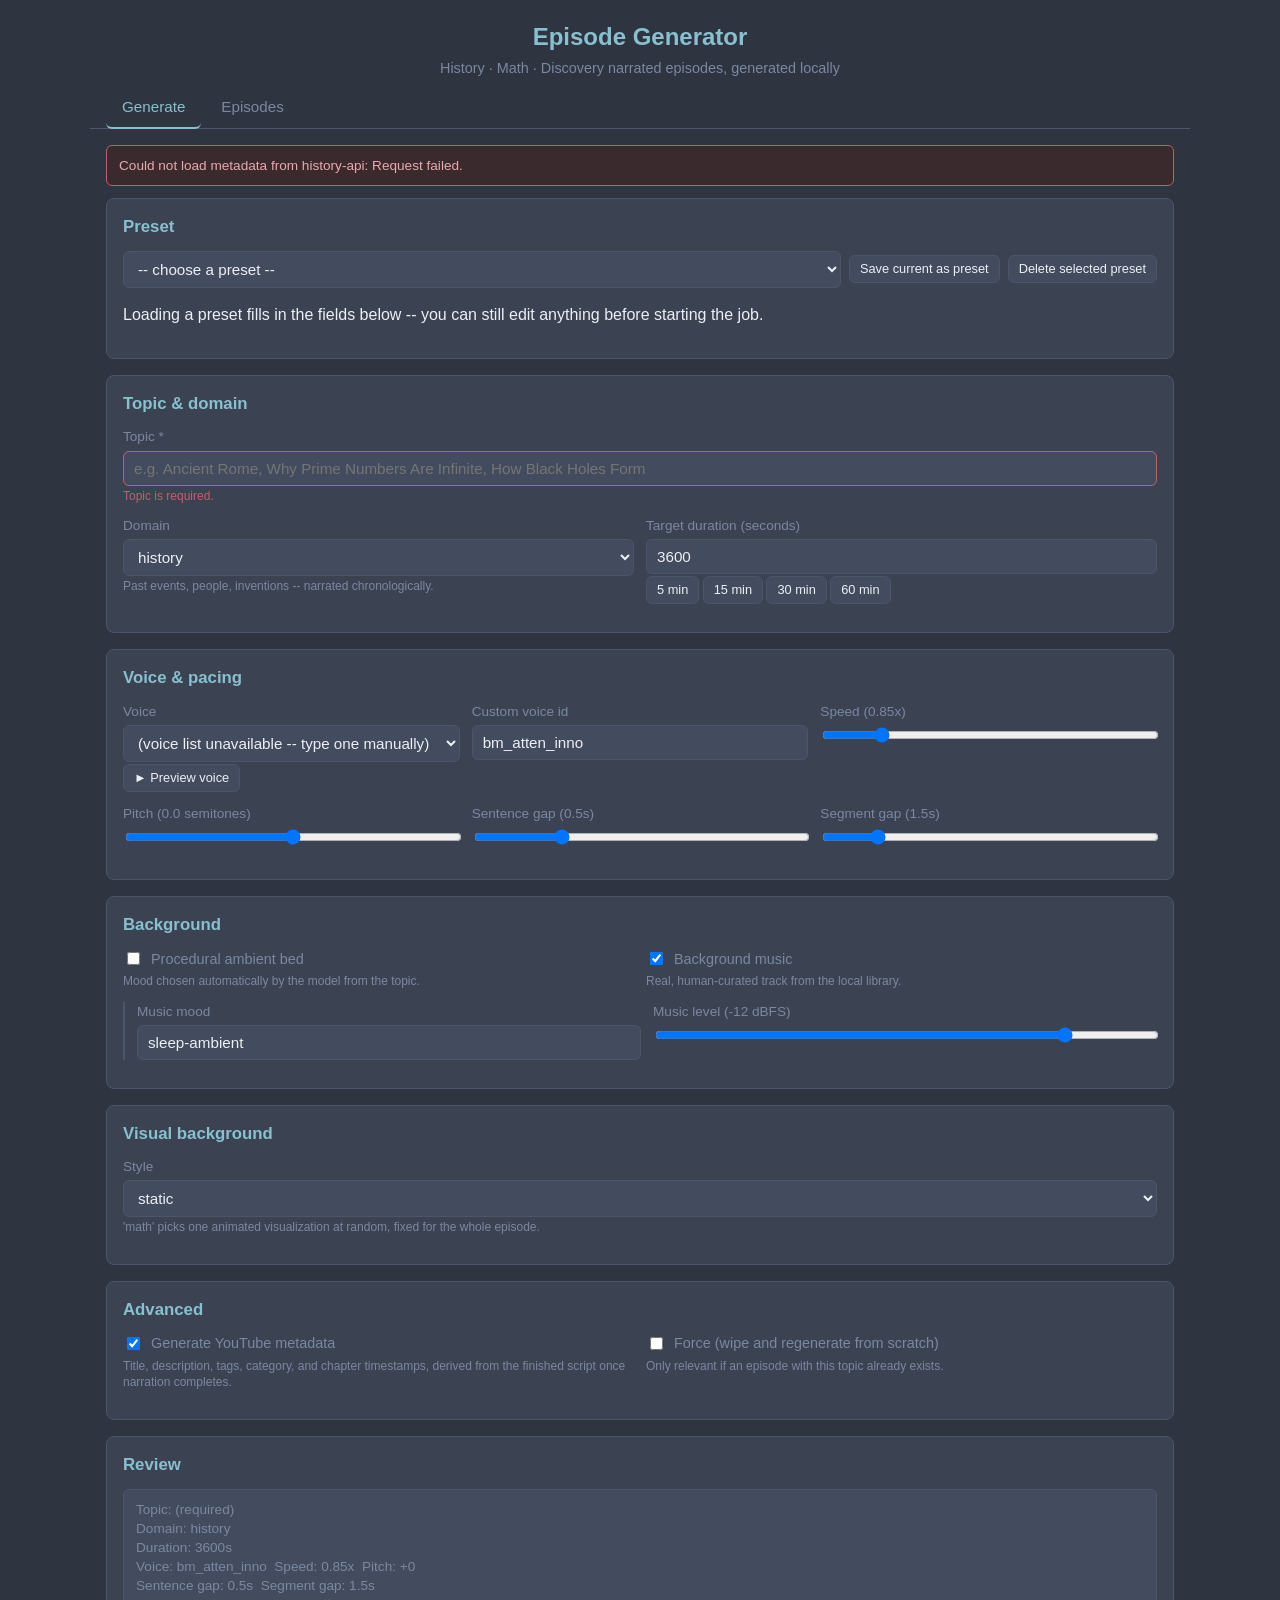
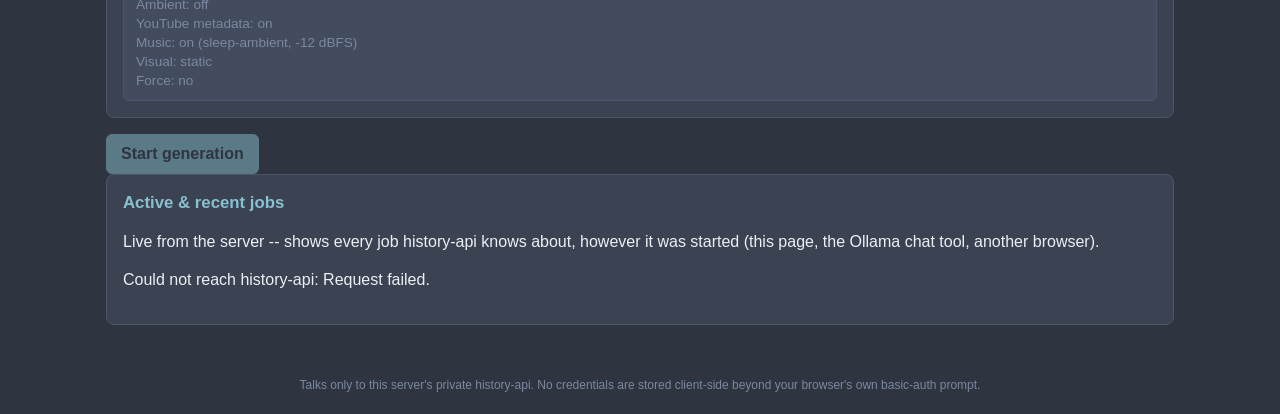
==== commit b4bfb163: "Revert math-notes CMS rewrite; restore static MkDocs site and drop generator coupling The math-notes" ====
--- a/history-generator/ui/static/index.html
+++ b/history-generator/ui/static/index.html
@@ -17,7 +17,6 @@
 <nav class="tabs">
   <button type="button" class="tab-btn" data-tab="generate">Generate</button>
   <button type="button" class="tab-btn" data-tab="episodes">Episodes</button>
-  <button type="button" class="tab-btn" data-tab="math-notes">Math Notes</button>
 </nav>
 
 <main>
@@ -195,44 +194,6 @@
       <div id="episodes-list"><p class="hint">Loading...</p></div>
     </section>
   </div>
-
-  <div id="tab-math-notes" class="tab-panel">
-    <section class="panel">
-      <h2>Math Notes</h2>
-      <p class="hint">Create and manage posts for math.example.com directly -- no file editing needed.</p>
-      <div class="mn-toolbar">
-        <button type="button" class="primary small" id="mn-new-post-btn">New post</button>
-        <button type="button" class="small" id="mn-refresh-btn">Refresh</button>
-      </div>
-      <div id="mn-posts-list"><p class="hint">Loading...</p></div>
-    </section>
-
-    <section class="panel" id="mn-editor-panel" style="display:none;">
-      <h2 id="mn-editor-heading">New post</h2>
-      <div class="row">
-        <div class="field">
-          <label for="mn-title">Title *</label>
-          <input type="text" id="mn-title" placeholder="e.g. Newton's Second Law">
-        </div>
-        <div class="field">
-          <label for="mn-category">Category *</label>
-          <input type="text" id="mn-category" list="mn-category-options" placeholder="e.g. Physics">
-          <datalist id="mn-category-options"></datalist>
-        </div>
-      </div>
-      <div class="field" id="mn-slug-field">
-        <label for="mn-slug">Slug (optional -- auto-generated from title if left blank)</label>
-        <input type="text" id="mn-slug" placeholder="e.g. newtons-second-law">
-      </div>
-      <div class="field">
-        <label for="mn-body">Body (Markdown)</label>
-        <textarea id="mn-body" rows="16" placeholder='Write the post here. $...$ for inline math, $$...$$ for display math, !!! question "Problem" / ??? success "Solution" for word problems, &#96;&#96;&#96;matplotlib name="..." for graphs.'></textarea>
-      </div>
-      <button type="button" class="primary" id="mn-save-btn">Save post</button>
-      <button type="button" class="small" id="mn-cancel-btn">Cancel</button>
-      <span id="mn-save-status"></span>
-    </section>
-  </div>
 </main>
 
 <audio id="voice-preview-audio" preload="none" style="display:none;"></audio>
--- a/history-generator/ui/static/style.css
+++ b/history-generator/ui/static/style.css
@@ -81,12 +81,6 @@
   display: flex;
   gap: 8px;
   flex-wrap: wrap;
-  margin-bottom: 12px;
-}
-
-.mn-toolbar {
-  display: flex;
-  gap: 8px;
   margin-bottom: 12px;
 }
 
